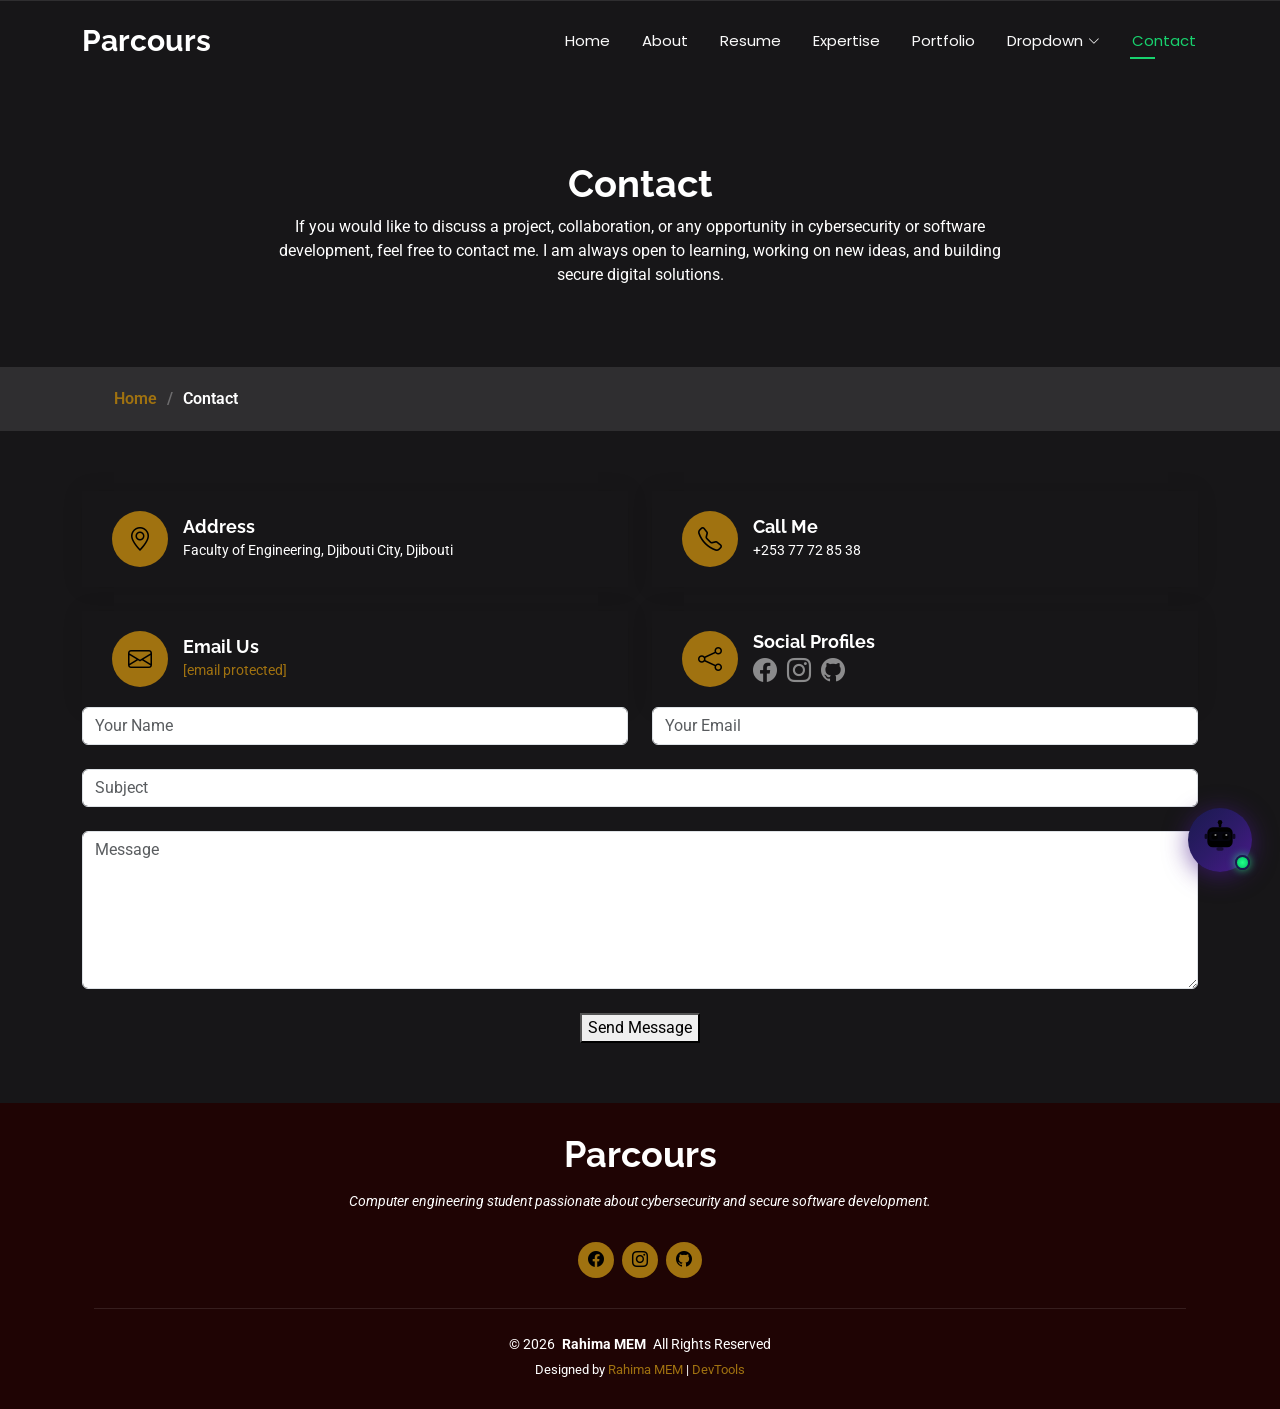
==== contact.html @ 4083c196 "Update contact.html" ====
<!DOCTYPE html>
<html lang="en">

<head>
  <meta charset="utf-8">
  <meta content="width=device-width, initial-scale=1.0" name="viewport">
  <title>Contact - Portfolio-Rahima MEM</title>
  <meta name="description" content="">
  <meta name="keywords" content="">

   <!-- Favicons -->
  <link href="assets/img/favicon.png" rel="icon">
  <link href="assets/img/apple-touch-icon.png" rel="apple-touch-icon">

  <!-- Fonts -->
  <link href="https://fonts.googleapis.com" rel="preconnect">
  <link href="https://fonts.gstatic.com" rel="preconnect" crossorigin>
  <link href="https://fonts.googleapis.com/css2?family=Roboto:ital,wght@0,100;0,300;0,400;0,500;0,700;0,900;1,100;1,300;1,400;1,500;1,700;1,900&family=Poppins:ital,wght@0,100;0,200;0,300;0,400;0,500;0,600;0,700;0,800;0,900;1,100;1,200;1,300;1,400;1,500;1,600;1,700;1,800;1,900&family=Raleway:ital,wght@0,100;0,200;0,300;0,400;0,500;0,600;0,700;0,800;0,900;1,100;1,200;1,300;1,400;1,500;1,600;1,700;1,800;1,900&display=swap" rel="stylesheet">

  <!-- Vendor CSS Files -->
  <link href="assets/vendor/bootstrap/css/bootstrap.min.css" rel="stylesheet">
  <link href="assets/vendor/bootstrap-icons/bootstrap-icons.css" rel="stylesheet">
  <link href="assets/vendor/aos/aos.css" rel="stylesheet">
  <link href="assets/vendor/swiper/swiper-bundle.min.css" rel="stylesheet">
  <link href="assets/vendor/glightbox/css/glightbox.min.css" rel="stylesheet">

  <!-- Main CSS File -->
  <link href="assets/css/main.css" rel="stylesheet">


</head>

<body class="contact-page">
  <header id="header" class="header d-flex align-items-center fixed-top">
    <div class="container-fluid container-xl position-relative d-flex align-items-center justify-content-between">

      <a href="index.html" class="logo d-flex align-items-center">
        <!-- Uncomment the line below if you also wish to use an image logo -->
        <!-- <img src="assets/img/logo.webp" alt=""> -->
        <h1 class="sitename">Parcours</h1>
      </a>

      <nav id="navmenu" class="navmenu">
        <ul>
          <li><a href="index.html">Home</a></li>
          <li><a href="about.html">About</a></li>
          <li><a href="resume.html">Resume</a></li>
          <li><a href="expertise.html">Expertise</a></li>
          <li><a href="portfolio.html">Portfolio</a></li>
          <li class="dropdown"><a href="#"><span>Dropdown</span> <i class="bi bi-chevron-down toggle-dropdown"></i></a>
            <ul>
              <li><a href="#">Dropdown 1</a></li>
              <li class="dropdown"><a href="#"><span>Deep Dropdown</span> <i class="bi bi-chevron-down toggle-dropdown"></i></a>
                <ul>
                  <li><a href="#">Deep Dropdown 1</a></li>
                  <li><a href="#">Deep Dropdown 2</a></li>
                  <li><a href="#">Deep Dropdown 3</a></li>
                  <li><a href="#">Deep Dropdown 4</a></li>
                  <li><a href="#">Deep Dropdown 5</a></li>
                </ul>
              </li>
              <li><a href="#">Dropdown 2</a></li>
              <li><a href="#">Dropdown 3</a></li>
              <li><a href="#">Dropdown 4</a></li>
            </ul>
          </li>
          <li><a href="contact.html" class="active">Contact</a></li>
        </ul>
        <i class="mobile-nav-toggle d-xl-none bi bi-list"></i>
      </nav>

    </div>
  </header>

  <main class="main">

    <!-- Page Title -->
    <div class="page-title" data-aos="fade">
      <div class="heading">
        <div class="container">
          <div class="row d-flex justify-content-center text-center">
            <div class="col-lg-8">
              <h1>Contact</h1>
              <p class="mb-0">If you would like to discuss a project, collaboration, or any opportunity in cybersecurity or software development, feel free to contact me. I am always open to learning, working on new ideas, and building secure digital solutions.</p>
            </div>
          </div>
        </div>
      </div>
      <nav class="breadcrumbs">
        <div class="container">
          <ol>
            <li><a href="index.html">Home</a></li>
            <li class="current">Contact</li>
          </ol>
        </div>
      </nav>
    </div><!-- End Page Title -->

    <!-- Contact Section -->
    <section id="contact" class="contact section">

      <div class="container" data-aos="fade-up" data-aos-delay="100">

        <div class="row gy-4">

          <div class="col-md-6">
            <div class="info-item d-flex align-items-center" data-aos="fade-up" data-aos-delay="200">
              <i class="icon bi bi-geo-alt flex-shrink-0"></i>
              <div>
                <h3>Address</h3>
                <p>Faculty of Engineering, Djibouti City, Djibouti</p>
              </div>
            </div>
          </div><!-- End Info Item -->

          <div class="col-md-6">
            <div class="info-item d-flex align-items-center" data-aos="fade-up" data-aos-delay="300">
              <i class="icon bi bi-telephone flex-shrink-0"></i>
              <div>
                <h3>Call Me</h3>
                <p>+253 77 72 85 38</p>
              </div>
            </div>
          </div><!-- End Info Item -->

          <div class="col-md-6">
            <div class="info-item d-flex align-items-center" data-aos="fade-up" data-aos-delay="400">
              <i class="icon bi bi-envelope flex-shrink-0"></i>
              <div>
                <h3>Email Us</h3>
                <p><a href="mailto:rahimamem03@gmail.com" class="__cf_email__" data-cfemail="2e5c4f4647434f434b431e1d6e49434f4742004d4143">[email&#160;protected]</a></p>
              </div>
            </div>
          </div><!-- End Info Item -->

          <div class="col-md-6">
            <div class="info-item d-flex align-items-center" data-aos="fade-up" data-aos-delay="500">
              <i class="icon bi bi-share flex-shrink-0"></i>
              <div>
                <h3>Social Profiles</h3>
                <div class="social-links">
                  <a href="https://www.facebook.com/rahima.mouslouheddine"><i class="bi bi-facebook"></i></a>
                  <a href="https://www.instagram.com/rahima_mem?igsh=cnU5amM4YTIxZWhs"><i class="bi bi-instagram"></i></a>
                  <a href="https://github.com/rahimamem03-debug/"><i class="bi bi-github"></i></a>
                </div>
              </div>
            </div>
          </div><!-- End Info Item -->

        </div>

        <form id="contactForm" action="https://formsubmit.co/ajax/rahimamem03@gmail.com" method="POST">
          <input type="hidden" name="_captcha" value="false">
          <input type="hidden" name="_template" value="table">
          <div class="row gy-4">

            <div class="col-md-6">
              <input type="text" name="name" class="form-control" placeholder="Your Name" required>
            </div>

            <div class="col-md-6">
              <input type="email" class="form-control" name="email" placeholder="Your Email" required>
            </div>

            <div class="col-md-12">
              <input type="text" class="form-control" name="subject" placeholder="Subject" required>
            </div>

            <div class="col-md-12">
              <textarea class="form-control" name="message" rows="6" placeholder="Message" required></textarea>
            </div>

            <div class="col-md-12 text-center">
              <div class="loading" id="formLoading" style="display:none">Sending...</div>
              <div class="error-message" id="formError" style="display:none"></div>
              <div class="sent-message" id="formSuccess" style="display:none">Your message has been sent. Thank you!</div>
              <button type="submit" id="formBtn">Send Message</button>
            </div>

          </div>
        </form><!-- End Contact Form -->

      </div>

    </section><!-- /Contact Section -->

  </main>

  <footer id="footer" class="footer dark-background">
    <div class="container">
      <h3 class="sitename">Parcours</h3>
      <p>Computer engineering student passionate about cybersecurity and secure software development.</p>
      <div class="social-links d-flex justify-content-center">
        <a href="https://www.facebook.com/rahima.mouslouheddine"><i class="bi bi-facebook"></i></a>
        <a href="https://www.instagram.com/rahima_mem?igsh=cnU5amM4YTIxZWhs"><i class="bi bi-instagram"></i></a>
        <a href="https://github.com/rahimamem03-debug/"><i class="bi bi-github"></i></a>
      </div>
      <div class="container">
        <div class="copyright">
          <span>&copy; 2026</span> <strong class="px-1 sitename">Rahima MEM</strong> <span>All Rights Reserved</span>
        </div>
        <div class="credits">
          
          Designed by <a href="https://github.com/rahimamem03-debug/">Rahima MEM</a> | <a href="https://bootstrapmade.com/tools/">DevTools</a>
        </div>
      </div>
    </div>
  </footer>

  <!-- Scroll Top -->
  <a href="#" id="scroll-top" class="scroll-top d-flex align-items-center justify-content-center"><i class="bi bi-arrow-up-short"></i></a>

  <!-- Preloader -->
  <div id="preloader"></div>

  <!-- Vendor JS Files -->
  <script data-cfasync="false" src="/cdn-cgi/scripts/5c5dd728/cloudflare-static/email-decode.min.js"></script><script src="assets/vendor/bootstrap/js/bootstrap.bundle.min.js"></script>
  <script src="assets/vendor/aos/aos.js"></script>
  <script src="assets/vendor/typed.js/typed.umd.js"></script>
  <script src="assets/vendor/purecounter/purecounter_vanilla.js"></script>
  <script src="assets/vendor/waypoints/noframework.waypoints.js"></script>
  <script src="assets/vendor/swiper/swiper-bundle.min.js"></script>
  <script src="assets/vendor/glightbox/js/glightbox.min.js"></script>
  <script src="assets/vendor/imagesloaded/imagesloaded.pkgd.min.js"></script>
  <script src="assets/vendor/isotope-layout/isotope.pkgd.min.js"></script>

  <!-- Main JS File -->
  <script src="assets/js/main.js"></script>

  <script src="assets/js/chatbot.js"></script>
</body>

</html>
---- assets/css/main.css ----
:root {
  --default-font: "Roboto",  system-ui, -apple-system, "Segoe UI", Roboto, "Helvetica Neue", Arial, "Noto Sans", "Liberation Sans", sans-serif, "Apple Color Emoji", "Segoe UI Emoji", "Segoe UI Symbol", "Noto Color Emoji";
  --heading-font: "Raleway",  sans-serif;
  --nav-font: "Poppins",  sans-serif;
}

/* Global Colors - The following color variables are used throughout the website. Updating them here will change the color scheme of the entire website */
:root { 
  --background-color: #171618; /* Background color for the entire website, including individual sections */
  --default-color: #ffffff; /* Default color used for the majority of the text content across the entire website */
  --heading-color: #ffffff; /* Color for headings, subheadings and title throughout the website */
  --accent-color: #a07210; /* Accent color that represents your brand on the website. It's used for buttons, links, and other elements that need to stand out */
  --surface-color: #5e5858; /* The surface color is used as a background of boxed elements within sections, such as cards, icon boxes, or other elements that require a visual separation from the global background. */
  --contrast-color: #000000; /* Contrast color for text, ensuring readability against backgrounds of accent, heading, or default colors. */
}

/* Nav Menu Colors - The following color variables are used specifically for the navigation menu. They are separate from the global colors to allow for more customization options */
:root {
  --nav-color: #fafafa;  /* The default color of the main navmenu links */
  --nav-hover-color: #18d26e; /* Applied to main navmenu links when they are hovered over or active */
  --nav-mobile-background-color: #1a1a1a; /* Used as the background color for mobile navigation menu */
  --nav-dropdown-background-color: #1a1a1a; /* Used as the background color for dropdown items that appear when hovering over primary navigation items */
  --nav-dropdown-color: #fafafa; /* Used for navigation links of the dropdown items in the navigation menu. */
  --nav-dropdown-hover-color: #18d26e; /* Similar to --nav-hover-color, this color is applied to dropdown navigation links when they are hovered over. */
}

/* Color Presets - These classes override global colors when applied to any section or element, providing reuse of the sam color scheme. */

.light-background {
  --background-color: #2e2828;
  --surface-color: #343434;
}

.dark-background {
  --background-color: rgba(31, 4, 4, 0.975);
  --default-color: #ffffff;
  --heading-color: #ffffff;
  --surface-color: #292929f9;
  --contrast-color: #000000;
}

/* Smooth scroll */
:root {
  scroll-behavior: smooth;
}

/*--------------------------------------------------------------
# General Styling & Shared Classes
--------------------------------------------------------------*/
body {
  color: var(--default-color);
  background-color: var(--background-color);
  font-family: var(--default-font);
}

a {
  color: var(--accent-color);
  text-decoration: none;
  transition: 0.3s;
}

a:hover {
  color: color-mix(in srgb, var(--accent-color), transparent 25%);
  text-decoration: none;
}

h1,
h2,
h3,
h4,
h5,
h6 {
  color: var(--heading-color);
  font-family: var(--heading-font);
}

/* PHP Email Form Messages
------------------------------*/
.php-email-form .error-message {
  display: none;
  background: #df1529;
  color: #ffffff;
  text-align: left;
  padding: 15px;
  margin-bottom: 24px;
  font-weight: 600;
}

.php-email-form .sent-message {
  display: none;
  color: #ffffff;
  background: #059652;
  text-align: center;
  padding: 15px;
  margin-bottom: 24px;
  font-weight: 600;
}

.php-email-form .loading {
  display: none;
  background: var(--surface-color);
  text-align: center;
  padding: 15px;
  margin-bottom: 24px;
}

.php-email-form .loading:before {
  content: "";
  display: inline-block;
  border-radius: 50%;
  width: 24px;
  height: 24px;
  margin: 0 10px -6px 0;
  border: 3px solid var(--accent-color);
  border-top-color: var(--surface-color);
  animation: php-email-form-loading 1s linear infinite;
}

/*@keyframes php-email-form-loading {
  0% {
    transform: rotate(0deg);
  }

  100% {
    transform: rotate(360deg);
  }
}*/

/*--------------------------------------------------------------
# Global Header
--------------------------------------------------------------*/
.header {
  --background-color: rgba(0, 0, 0, 0);
  color: var(--default-color);
  background-color: var(--background-color);
  padding: 15px 0;
  transition: all 0.5s;
  z-index: 997;
}

.header .logo {
  line-height: 1;
}

.header .logo img {
  max-height: 32px;
  margin-right: 8px;
}

.header .logo h1 {
  font-size: 30px;
  margin: 0;
  font-weight: 700;
  color: var(--heading-color);
}

.scrolled .header {
  box-shadow: 0px 0 18px rgba(0, 0, 0, 0.1);
}

/* Global Header on Scroll
------------------------------*/
.scrolled .header {
  --background-color: rgba(0, 0, 0, 0.8);
}

/*--------------------------------------------------------------
# Navigation Menu
--------------------------------------------------------------*/
/* Desktop Navigation */
@media (min-width: 1200px) {
  .navmenu {
    padding: 0;
  }

  .navmenu ul {
    margin: 0;
    padding: 0;
    display: flex;
    list-style: none;
    align-items: center;
  }

  .navmenu li {
    position: relative;
  }

  .navmenu>ul>li {
    white-space: nowrap;
    padding: 15px 14px;
  }

  .navmenu>ul>li:last-child {
    padding-right: 0;
  }

  .navmenu a,
  .navmenu a:focus {
    color: var(--nav-color);
    font-size: 15px;
    padding: 0 2px;
    font-family: var(--nav-font);
    font-weight: 400;
    display: flex;
    align-items: center;
    justify-content: space-between;
    white-space: nowrap;
    transition: 0.3s;
    position: relative;
  }

  .navmenu a i,
  .navmenu a:focus i {
    font-size: 12px;
    line-height: 0;
    margin-left: 5px;
    transition: 0.3s;
  }

  .navmenu>ul>li>a:before {
    content: "";
    position: absolute;
    height: 2px;
    bottom: -6px;
    left: 0;
    background-color: var(--nav-hover-color);
    visibility: hidden;
    width: 0px;
    transition: all 0.3s ease-in-out 0s;
  }

  .navmenu a:hover:before,
  .navmenu li:hover>a:before,
  .navmenu .active:before {
    visibility: visible;
    width: 25px;
  }

  .navmenu li:hover>a,
  .navmenu .active,
  .navmenu .active:focus {
    color: var(--nav-hover-color);
  }

  .navmenu .dropdown ul {
    margin: 0;
    padding: 10px 0;
    background: var(--nav-dropdown-background-color);
    display: block;
    position: absolute;
    visibility: hidden;
    left: 14px;
    top: 130%;
    opacity: 0;
    transition: 0.3s;
    border-radius: 4px;
    z-index: 99;
    box-shadow: 0px 0px 30px rgba(0, 0, 0, 0.1);
  }

  .navmenu .dropdown ul li {
    min-width: 200px;
  }

  .navmenu .dropdown ul a {
    padding: 10px 20px;
    font-size: 15px;
    text-transform: none;
    color: var(--nav-dropdown-color);
  }

  .navmenu .dropdown ul a i {
    font-size: 12px;
  }

  .navmenu .dropdown ul a:hover,
  .navmenu .dropdown ul .active:hover,
  .navmenu .dropdown ul li:hover>a {
    color: var(--nav-dropdown-hover-color);
  }

  .navmenu .dropdown:hover>ul {
    opacity: 1;
    top: 100%;
    visibility: visible;
  }

  .navmenu .dropdown .dropdown ul {
    top: 0;
    left: -90%;
    visibility: hidden;
  }

  .navmenu .dropdown .dropdown:hover>ul {
    opacity: 1;
    top: 0;
    left: -100%;
    visibility: visible;
  }
}

/* Mobile Navigation */
@media (max-width: 1199px) {
  .mobile-nav-toggle {
    color: var(--nav-color);
    font-size: 28px;
    line-height: 0;
    margin-right: 10px;
    cursor: pointer;
    transition: color 0.3s;
  }

  .navmenu {
    padding: 0;
    z-index: 9997;
  }

  .navmenu ul {
    display: none;
    list-style: none;
    position: absolute;
    inset: 60px 20px 20px 20px;
    padding: 10px 0;
    margin: 0;
    border-radius: 6px;
    background-color: var(--nav-mobile-background-color);
    border: 1px solid color-mix(in srgb, var(--default-color), transparent 90%);
    box-shadow: none;
    overflow-y: auto;
    transition: 0.3s;
    z-index: 9998;
  }

  .navmenu a,
  .navmenu a:focus {
    color: var(--nav-dropdown-color);
    padding: 10px 20px;
    font-family: var(--nav-font);
    font-size: 17px;
    font-weight: 500;
    display: flex;
    align-items: center;
    justify-content: space-between;
    white-space: nowrap;
    transition: 0.3s;
  }

  .navmenu a i,
  .navmenu a:focus i {
    font-size: 12px;
    line-height: 0;
    margin-left: 5px;
    width: 30px;
    height: 30px;
    display: flex;
    align-items: center;
    justify-content: center;
    border-radius: 50%;
    transition: 0.3s;
    background-color: color-mix(in srgb, var(--accent-color), transparent 90%);
  }

  .navmenu a i:hover,
  .navmenu a:focus i:hover {
    background-color: var(--accent-color);
    color: var(--contrast-color);
  }

  .navmenu a:hover,
  .navmenu .active,
  .navmenu .active:focus {
    color: var(--nav-dropdown-hover-color);
  }

  .navmenu .active i,
  .navmenu .active:focus i {
    background-color: var(--accent-color);
    color: var(--contrast-color);
    transform: rotate(180deg);
  }

  .navmenu .dropdown ul {
    position: static;
    display: none;
    z-index: 99;
    padding: 10px 0;
    margin: 10px 20px;
    background-color: var(--nav-dropdown-background-color);
    transition: all 0.5s ease-in-out;
  }

  .navmenu .dropdown ul ul {
    background-color: rgba(33, 37, 41, 0.1);
  }

  .navmenu .dropdown>.dropdown-active {
    display: block;
    background-color: rgba(33, 37, 41, 0.03);
  }

  .mobile-nav-active {
    overflow: hidden;
  }

  .mobile-nav-active .mobile-nav-toggle {
    color: #fff;
    position: absolute;
    font-size: 32px;
    top: 15px;
    right: 15px;
    margin-right: 0;
    z-index: 9999;
  }

  .mobile-nav-active .navmenu {
    position: fixed;
    overflow: hidden;
    inset: 0;
    background: rgba(33, 37, 41, 0.8);
    transition: 0.3s;
  }

  .mobile-nav-active .navmenu>ul {
    display: block;
  }
}

/*--------------------------------------------------------------
# Global Footer
--------------------------------------------------------------*/
.footer {
  color: var(--default-color);
  background-color: var(--background-color);
  font-size: 14px;
  text-align: center;
  padding: 30px 0;
  position: relative;
}

.footer h3 {
  font-size: 36px;
  font-weight: 700;
  position: relative;
  padding: 0;
  margin: 0 0 15px 0;
}

.footer p {
  font-size: 15;
  font-style: italic;
  padding: 0;
  margin: 0 0 30px 0;
}

.footer .social-links {
  margin: 0 0 30px 0;
}

.footer .social-links a {
  font-size: 16px;
  display: flex;
  align-items: center;
  justify-content: center;
  background: var(--accent-color);
  color: var(--contrast-color);
  line-height: 1;
  margin: 0 4px;
  border-radius: 50%;
  text-align: center;
  width: 36px;
  height: 36px;
  transition: 0.3s;
}

.footer .social-links a:hover {
  background: color-mix(in srgb, var(--accent-color), transparent 20%);
  text-decoration: none;
}

.footer .copyright {
  padding-top: 25px;
  border-top: 1px solid color-mix(in srgb, var(--default-color), transparent 90%);
}

.footer .credits {
  font-size: 13px;
  padding-top: 5px;
}

/*--------------------------------------------------------------
# Preloader
--------------------------------------------------------------*/
#preloader {
  position: fixed;
  inset: 0;
  z-index: 999999;
  overflow: hidden;
  background: var(--background-color);
  transition: all 0.6s ease-out;
}

#preloader:before {
  content: "";
  position: fixed;
  top: calc(50% - 30px);
  left: calc(50% - 30px);
  border: 6px solid #ffffff;
  border-color: var(--accent-color) transparent var(--accent-color) transparent;
  border-radius: 50%;
  width: 60px;
  height: 60px;
  animation: animate-preloader 1.5s linear infinite;
}

@keyframes animate-preloader {
  0% {
    transform: rotate(0deg);
  }

  100% {
    transform: rotate(360deg);
  }
}

/*--------------------------------------------------------------
# Scroll Top Button
--------------------------------------------------------------*/
.scroll-top {
  position: fixed;
  visibility: hidden;
  opacity: 0;
  right: 15px;
  bottom: -15px;
  z-index: 99999;
  background-color: var(--accent-color);
  width: 44px;
  height: 44px;
  border-radius: 50px;
  transition: all 0.4s;
}

.scroll-top i {
  font-size: 24px;
  color: var(--contrast-color);
  line-height: 0;
}

.scroll-top:hover {
  background-color: color-mix(in srgb, var(--accent-color), transparent 20%);
  color: var(--contrast-color);
}

.scroll-top.active {
  visibility: visible;
  opacity: 1;
  bottom: 15px;
}

/*--------------------------------------------------------------
# Disable aos animation delay on mobile devices
--------------------------------------------------------------*/
@media screen and (max-width: 768px) {
  [data-aos-delay] {
    transition-delay: 0 !important;
  }
}

/*--------------------------------------------------------------
# Global Page Titles & Breadcrumbs
--------------------------------------------------------------*/
.page-title {
  color: var(--default-color);
  background-color: var(--background-color);
  position: relative;
}

.page-title .heading {
  padding: 160px 0 80px 0;
  border-top: 1px solid color-mix(in srgb, var(--default-color), transparent 90%);
}

.page-title .heading h1 {
  font-size: 38px;
  font-weight: 700;
}

.page-title nav {
  background-color: color-mix(in srgb, var(--default-color), transparent 90%);
  padding: 20px 0;
}

.page-title nav ol {
  display: flex;
  flex-wrap: wrap;
  list-style: none;
  margin: 0;
  font-size: 16px;
  font-weight: 600;
}

.page-title nav ol li+li {
  padding-left: 10px;
}

.page-title nav ol li+li::before {
  content: "/";
  display: inline-block;
  padding-right: 10px;
  color: color-mix(in srgb, var(--default-color), transparent 70%);
}

/*--------------------------------------------------------------
# Global Sections
--------------------------------------------------------------*/
section,
.section {
  color: var(--default-color);
  background-color: var(--background-color);
  padding: 60px 0;
  scroll-margin-top: 100px;
  overflow: clip;
}

@media (max-width: 1199px) {

  section,
  .section {
    scroll-margin-top: 66px;
  }
}

/*--------------------------------------------------------------
# Global Section Titles
--------------------------------------------------------------*/
.section-title {
  padding-bottom: 60px;
  position: relative;
}

.section-title h2 {
  font-size: 14px;
  font-weight: 500;
  padding: 0;
  line-height: 1px;
  margin: 0;
  letter-spacing: 1.5px;
  text-transform: uppercase;
  color: color-mix(in srgb, var(--default-color), transparent 50%);
  position: relative;
}

.section-title h2::after {
  content: "";
  width: 120px;
  height: 1px;
  display: inline-block;
  background: var(--accent-color);
  margin: 4px 10px;
}

.section-title div {
  color: var(--heading-color);
  margin: 0;
  margin: 0;
  font-size: 28px;
  font-weight: 700;
  text-transform: uppercase;
  font-family: var(--heading-font);
}

/*--------------------------------------------------------------
# Hero Section
--------------------------------------------------------------*/
 .hero {
  width: 100%;
  min-height: 100vh;
  position: relative;
  padding: 80px;
  display: flex;
  align-items: center;
  justify-content: center;
}

.hero img {
  position: absolute;
  inset: 0;
  display: block;
  width: 100%;
  height: 100%;
  object-fit: cover;
  z-index: 1;
}

 .hero .container {
  position: relative;
  z-index: 2;
} 

.hero h2 {
  margin: 0;
  font-size: 64px;
  font-weight: 700;
}

.hero p {
  margin: 5px 0 0 0;
  font-size: 26px;
}

.hero p span {
  letter-spacing: 1px;
  border-bottom: 2px solid var(--accent-color);
}

.hero .social-links {
  margin-top: 25px;
}

.hero .social-links a {
  background-color: color-mix(in srgb, var(--default-color), transparent 90%);
  color: var(--default-color);
  font-size: 14px;
  width: 40px;
  height: 40px;
  border-radius: 50px;
  display: inline-flex;
  align-items: center;
  justify-content: center;
  margin-right: 20px;
  transition: 0.3s;
}

.hero .social-links a:hover {
  background-color: var(--accent-color);
}

@media (max-width: 768px) {
  .hero h2 {
    font-size: 30px;
  }

  .hero p {
    font-size: 20px;
  }
} 

/*--------------------------------------------------------------
# About Section
--------------------------------------------------------------*/
.about .content h2 {
  font-weight: 700;
  font-size: 24px;
}

.about .content ul {
  list-style: none;
  padding: 0;
}

.about .content ul li {
  margin-bottom: 20px;
  display: flex;
  align-items: center;
}

.about .content ul strong {
  margin-right: 10px;
}

.about .content ul i {
  font-size: 16px;
  margin-right: 5px;
  color: var(--accent-color);
  line-height: 0;
}

/*--------------------------------------------------------------
# Stats Section
--------------------------------------------------------------*/
.stats i {
  background-color: var(--surface-color);
  color: var(--accent-color);
  box-shadow: 0px 2px 25px rgba(0, 0, 0, 0.1);
  width: 54px;
  height: 54px;
  font-size: 24px;
  border-radius: 50px;
  border: 2px solid var(--background-color);
  display: inline-flex;
  align-items: center;
  justify-content: center;
  position: relative;
  z-index: 1;
}

.stats .stats-item {
  background-color: var(--surface-color);
  margin-top: -27px;
  padding: 30px 30px 25px 30px;
  width: 100%;
  position: relative;
  text-align: center;
  box-shadow: 0px 2px 35px rgba(0, 0, 0, 0.1);
  border-radius: 4px;
  z-index: 0;
}

.stats .stats-item span {
  font-size: 36px;
  display: block;
  font-weight: 700;
  color: color-mix(in srgb, var(--default-color), transparent 20%);
}

.stats .stats-item p {
  padding: 0;
  margin: 0;
  font-family: var(--heading-font);
  font-size: 16px;
}

/*--------------------------------------------------------------
# Skills Section
--------------------------------------------------------------*/
.skills .progress {
  height: 60px;
  display: block;
  background: none;
  border-radius: 0;
}

.skills .progress .skill {
  color: var(--heading-color);
  padding: 0;
  margin: 0 0 6px 0;
  text-transform: uppercase;
  display: block;
  font-weight: 600;
  font-family: var(--heading-font);
}

.skills .progress .skill .val {
  float: right;
  font-style: normal;
}

.skills .progress-bar-wrap {
  background: color-mix(in srgb, var(--default-color), transparent 90%);
  height: 10px;
}

.skills .progress-bar {
  width: 1px;
  height: 10px;
  transition: 0.9s;
  background-color: var(--accent-color);
}

/*--------------------------------------------------------------
# Interests Section
--------------------------------------------------------------*/
.features-item {
  background-color: var(--surface-color);
  display: flex;
  align-items: center;
  padding: 20px;
  transition: 0.3s;
  border: 1px solid color-mix(in srgb, var(--default-color), transparent 90%);
  position: relative;
}

.features-item i {
  font-size: 32px;
  padding-right: 10px;
  line-height: 0;
}

.features-item:hover {
  transform: scale(1.05);
  transition: 0.3s;
}
.features-item h3 {
  font-weight: 700;
  margin: 0;
  padding: 0;
  line-height: 1;
  font-size: 16px;
}

.features-item h3 a {
  color: var(--heading-color);
  transition: 0.3s;
}

.features-item:hover {
  border-color: var(--accent-color);
}

.features-item:hover h3 a {
  color: var(--accent-color);
}



/*--------------------------------------------------------------
# Resume Section
--------------------------------------------------------------*/
.resume .resume-title {
  color: var(--heading-color);
  font-size: 26px;
  font-weight: 700;
  margin-top: 20px;
  margin-bottom: 20px;
}

.resume .resume-item {
  padding: 0 0 20px 20px;
  margin-top: -2px;
  border-left: 2px solid var(--accent-color);
  position: relative;
}

.resume .resume-item h4 {
  line-height: 18px;
  font-size: 18px;
  font-weight: 600;
  text-transform: uppercase;
  color: color-mix(in srgb, var(--default-color), transparent 20%);
  margin-bottom: 10px;
}

.resume .resume-item h5 {
  font-size: 16px;
  padding: 5px 15px;
  display: inline-block;
  font-weight: 600;
  margin-bottom: 10px;
}

.resume .resume-item ul {
  padding-left: 20px;
}

.resume .resume-item ul li {
  padding-bottom: 10px;
}

.resume .resume-item:last-child {
  padding-bottom: 0;
}

.resume .resume-item::before {
  content: "";
  position: absolute;
  width: 16px;
  height: 16px;
  border-radius: 50px;
  left: -9px;
  top: 0;
  background: var(--background-color);
  border: 2px solid var(--accent-color);
}

/*--------------------------------------------------------------
# expertise Section
--------------------------------------------------------------*/
.expertise .expertise-item {
  background-color: var(--surface-color);
  text-align: center;
  padding: 80px 20px;
  transition: all ease-in-out 0.3s;
  height: 100%;
}

.expertise .expertise-item .icon {
  margin: 0 auto;
  width: 64px;
  height: 64px;
  background: var(--accent-color);
  border-radius: 4px;
  display: flex;
  align-items: center;
  justify-content: center;
  margin-bottom: 20px;
  transition: 0.3s;
  transform-style: preserve-3d;
}

.expertise .expertise-item .icon i {
  color: var(--contrast-color);
  font-size: 28px;
  transition: ease-in-out 0.3s;
}

.expertise .expertise-item .icon::before {
  position: absolute;
  content: "";
  left: -8px;
  top: -8px;
  height: 100%;
  width: 100%;
  background: color-mix(in srgb, var(--accent-color), transparent 80%);
  border-radius: 5px;
  transition: all 0.3s ease-out 0s;
  transform: translateZ(-1px);
}

.expertise .expertise-item h3 {
  font-weight: 700;
  margin: 10px 0 15px 0;
  font-size: 22px;
}

.expertise .expertise-item p {
  line-height: 24px;
  font-size: 14px;
  margin-bottom: 0;
}

.expertise .expertise-item:hover {
  background: var(--accent-color);
  border-color: var(--accent-color);
}

.expertise .expertise-item:hover .icon {
  background: var(--surface-color);
}

.expertise .expertise-item:hover .icon i {
  color: var(--accent-color);
}

.expertise .expertise-item:hover .icon::before {
  background: color-mix(in srgb, var(--background-color), transparent 70%);
}

.expertise .expertise-item:hover h3,
.expertise .expertise-item:hover p {

  
  color: var(--contrast-color);
}



/*--------------------------------------------------------------
# Portfolio Section
--------------------------------------------------------------*/
    .portfolio-card {
      background-color: var(--surface-color);
      border: 1px solid color-mix(in srgb, var(--default-color), transparent 85%);
      border-radius: 4px;
      padding: 28px 24px 22px;
      height: 100%;
      transition: border-color 0.3s, transform 0.3s;
      display: flex;
      flex-direction: column;
      gap: 14px;
    }
    .portfolio-card:hover {
      border-color: var(--accent-color);
      transform: translateY(-4px);
    }
    .portfolio-card-top {
      display: flex;
      align-items: flex-start;
      justify-content: space-between;
      gap: 10px;
    }
    .portfolio-card-icon {
      width: 46px;
      height: 46px;
      background: var(--accent-color);
      border-radius: 4px;
      display: flex;
      align-items: center;
      justify-content: center;
      flex-shrink: 0;
    }
    .portfolio-card-icon i {
      font-size: 22px;
      color: var(--contrast-color);
    }
    .status-badge {
      font-size: 11px;
      font-weight: 600;
      font-family: var(--nav-font);
      letter-spacing: 0.05em;
      padding: 4px 10px;
      border-radius: 2px;
      text-transform: uppercase;
      white-space: nowrap;
    }
    .status-done {
      background: color-mix(in srgb, var(--accent-color), transparent 80%);
      color: var(--accent-color);
    }
    .status-wip {
      background: color-mix(in srgb, #18d26e, transparent 85%);
      color: #18d26e;
    }
    .portfolio-card-title {
      font-family: var(--heading-font);
      font-size: 18px;
      font-weight: 700;
      color: var(--heading-color);
      margin: 0;
    }
    .portfolio-card-desc {
      font-size: 14px;
      color: color-mix(in srgb, var(--default-color), transparent 30%);
      line-height: 1.65;
      margin: 0;
      flex: 1;
    }
    .portfolio-tags {
      display: flex;
      flex-wrap: wrap;
      gap: 6px;
    }
    .portfolio-tag {
      font-size: 11px;
      font-family: var(--nav-font);
      font-weight: 500;
      padding: 3px 10px;
      border: 1px solid color-mix(in srgb, var(--default-color), transparent 80%);
      border-radius: 2px;
      color: color-mix(in srgb, var(--default-color), transparent 40%);
    }
    .portfolio-card-footer {
      display: flex;
      align-items: center;
      justify-content: space-between;
      padding-top: 14px;
      border-top: 1px solid color-mix(in srgb, var(--default-color), transparent 88%);
      margin-top: auto;
    }
    .portfolio-card-tech {
      font-size: 12px;
      font-family: var(--nav-font);
      color: color-mix(in srgb, var(--default-color), transparent 55%);
      display: flex;
      align-items: center;
      gap: 6px;
    }
    .portfolio-card-tech i { color: var(--accent-color); }
    .btn-github {
      display: inline-flex;
      align-items: center;
      gap: 6px;
      font-size: 12px;
      font-family: var(--nav-font);
      font-weight: 500;
      color: var(--default-color);
      background: transparent;
      border: 1px solid color-mix(in srgb, var(--default-color), transparent 70%);
      padding: 5px 14px;
      border-radius: 2px;
      text-decoration: none;
      transition: 0.3s;
    }
    .btn-github:hover {
      border-color: var(--accent-color);
      color: var(--accent-color);
    }
    .btn-github.soon {
      opacity: 0.35;
      pointer-events: none;
      cursor: default;
    }
    .portfolio-filters-custom {
      display: flex;
      flex-wrap: wrap;
      gap: 8px;
      margin-bottom: 40px;
    }
    .filter-btn-custom {
      font-family: var(--nav-font);
      font-size: 13px;
      font-weight: 500;
      padding: 7px 20px;
      background: transparent;
      border: 1px solid color-mix(in srgb, var(--default-color), transparent 75%);
      color: color-mix(in srgb, var(--default-color), transparent 30%);
      border-radius: 2px;
      cursor: pointer;
      transition: 0.3s;
    }
    .filter-btn-custom:hover {
      border-color: var(--accent-color);
      color: var(--accent-color);
    }
    .filter-btn-custom.active {
      background: var(--accent-color);
      border-color: var(--accent-color);
      color: var(--contrast-color);
    }
    .github-profile-banner {
      display: inline-flex;
      align-items: center;
      gap: 10px;
      padding: 10px 20px;
      background: color-mix(in srgb, var(--accent-color), transparent 90%);
      border: 1px solid color-mix(in srgb, var(--accent-color), transparent 60%);
      border-radius: 4px;
      font-size: 13px;
      font-family: var(--nav-font);
      color: var(--default-color);
      text-decoration: none;
      transition: 0.3s;
      margin-bottom: 40px;
    }
    .github-profile-banner:hover {
      background: color-mix(in srgb, var(--accent-color), transparent 75%);
      color: var(--default-color);
    }
    .github-profile-banner i { color: var(--accent-color); font-size: 16px; }
    .portfolio-empty {
      display: none;
      text-align: center;
      padding: 3rem;
      color: color-mix(in srgb, var(--default-color), transparent 60%);
      font-size: 14px;
    }




/*--------------------------------------------------------------
# Contact Section
--------------------------------------------------------------*/
.contact .info-item {
  box-shadow: 0px 0px 20px rgba(0, 0, 0, 0.1);
  padding: 20px 30px;
}

.contact .info-item .icon {
  color: var(--contrast-color);
  background-color: var(--accent-color);
  width: 56px;
  height: 56px;
  font-size: 24px;
  display: flex;
  justify-content: center;
  align-items: center;
  transition: all 0.3s ease-in-out;
  border-radius: 50%;
  margin-right: 15px;
}

.contact .info-item h3 {
  font-size: 18px;
  font-weight: 700;
  margin: 0 0 2px 0;
}

.contact .info-item p {
  padding: 0;
  margin-bottom: 0;
  font-size: 14px;
}

.contact .info-item .social-links a {
  font-size: 24px;
  display: inline-block;
  line-height: 1;
  margin: 4px 6px 0 0;
  transition: 0.3s;
  color: color-mix(in srgb, var(--default-color), transparent 50%);
}

.contact .info-item .social-links a:hover {
  color: var(--accent-color);
}

.contact .php-email-form {
  box-shadow: 0px 0px 20px rgba(0, 0, 0, 0.1);
  padding: 30px;
  margin-top: 30px;
}

@media (max-width: 575px) {
  .contact .php-email-form {
    padding: 20px;
  }
}

.contact .php-email-form input[type=text],
.contact .php-email-form input[type=email],
.contact .php-email-form textarea {
  color: var(--default-color);
  background-color: color-mix(in srgb, var(--background-color), transparent 50%);
  border-color: color-mix(in srgb, var(--default-color), transparent 80%);
  font-size: 14px;
  padding: 10px 15px;
  box-shadow: none;
  border-radius: 0;
}

.contact .php-email-form input[type=text]:focus,
.contact .php-email-form input[type=email]:focus,
.contact .php-email-form textarea:focus {
  border-color: var(--accent-color);
}

.contact .php-email-form input[type=text]::placeholder,
.contact .php-email-form input[type=email]::placeholder,
.contact .php-email-form textarea::placeholder {
  color: color-mix(in srgb, var(--default-color), transparent 70%);
}

.contact .php-email-form button[type=submit] {
  color: var(--contrast-color);
  background: var(--accent-color);
  border: 0;
  padding: 10px 30px;
  transition: 0.4s;
  border-radius: 50px;
}

.contact .php-email-form button[type=submit]:hover {
  background: color-mix(in srgb, var(--accent-color), transparent 20%);
}
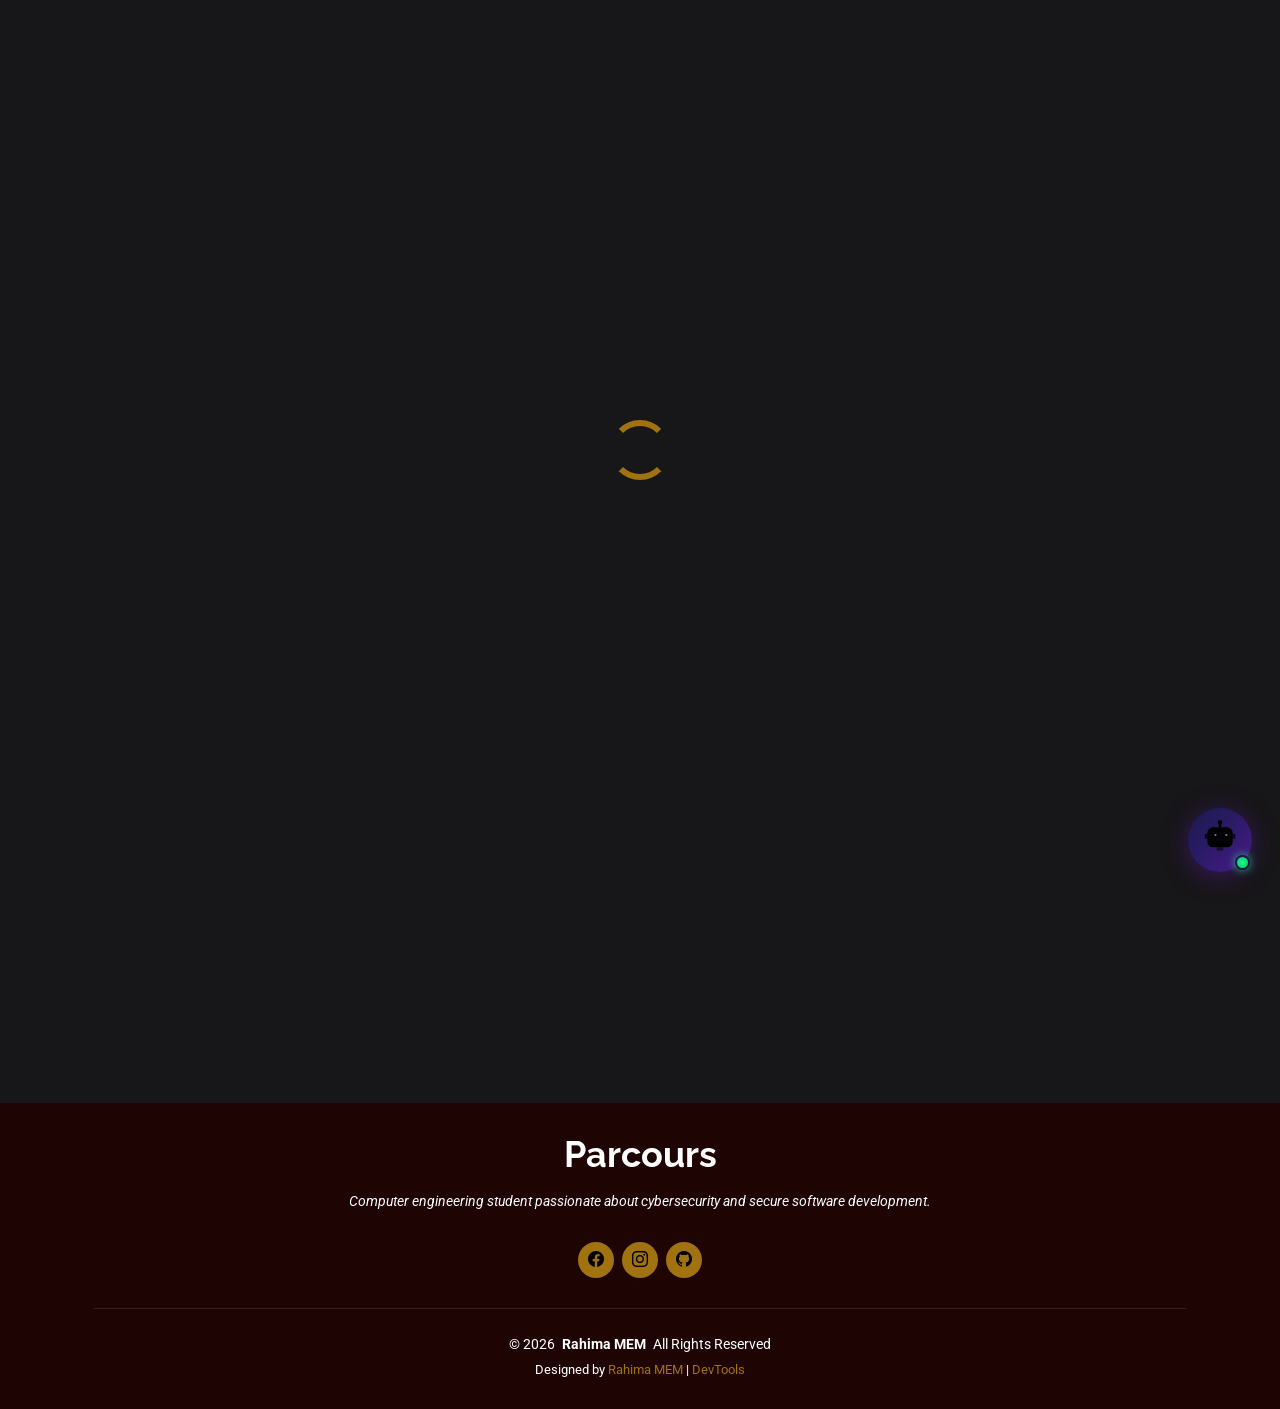
==== commit 4f97ff8a: "Update contact.html" ====
--- a/contact.html
+++ b/contact.html
@@ -148,37 +148,34 @@
           </div><!-- End Info Item -->
 
         </div>
-
-        <form id="contactForm" action="https://formsubmit.co/ajax/rahimamem03@gmail.com" method="POST">
-          <input type="hidden" name="_captcha" value="false">
-          <input type="hidden" name="_template" value="table">
-          <div class="row gy-4">
-
-            <div class="col-md-6">
-              <input type="text" name="name" class="form-control" placeholder="Your Name" required>
-            </div>
-
-            <div class="col-md-6">
-              <input type="email" class="form-control" name="email" placeholder="Your Email" required>
-            </div>
-
-            <div class="col-md-12">
-              <input type="text" class="form-control" name="subject" placeholder="Subject" required>
-            </div>
-
-            <div class="col-md-12">
-              <textarea class="form-control" name="message" rows="6" placeholder="Message" required></textarea>
-            </div>
-
-            <div class="col-md-12 text-center">
-              <div class="loading" id="formLoading" style="display:none">Sending...</div>
-              <div class="error-message" id="formError" style="display:none"></div>
-              <div class="sent-message" id="formSuccess" style="display:none">Your message has been sent. Thank you!</div>
-              <button type="submit" id="formBtn">Send Message</button>
-            </div>
-
-          </div>
-        </form><!-- End Contact Form -->
+<form action="https://formsubmit.co/rahimamem03@gmail.com" method="POST">
+    <input type="hidden" name="_captcha" value="false">
+    <input type="hidden" name="_template" value="table">
+    <!-- Redirige vers la même page après l'envoi (optionnel mais plus propre) -->
+    <input type="hidden" name="rahimamem03-debug" value="https://rahimamem03-debug.github.io/rahima_portfolio/contact.html">
+
+    <div class="row gy-4">
+        <div class="col-md-6">
+            <input type="text" name="name" class="form-control" placeholder="Your Name" required>
+        </div>
+        <div class="col-md-6">
+            <input type="email" name="email" class="form-control" placeholder="Your Email" required>
+        </div>
+        <div class="col-md-12">
+            <input type="text" name="subject" class="form-control" placeholder="Subject" required>
+        </div>
+        <div class="col-md-12">
+            <textarea name="message" class="form-control" rows="6" placeholder="Message" required></textarea>
+        </div>
+        <div class="col-md-12 text-center">
+            <button type="submit">Send Message</button>
+        </div>
+    </div>
+</form>
+     
+
+     
+<!-- End Contact Form -->
 
       </div>
 
